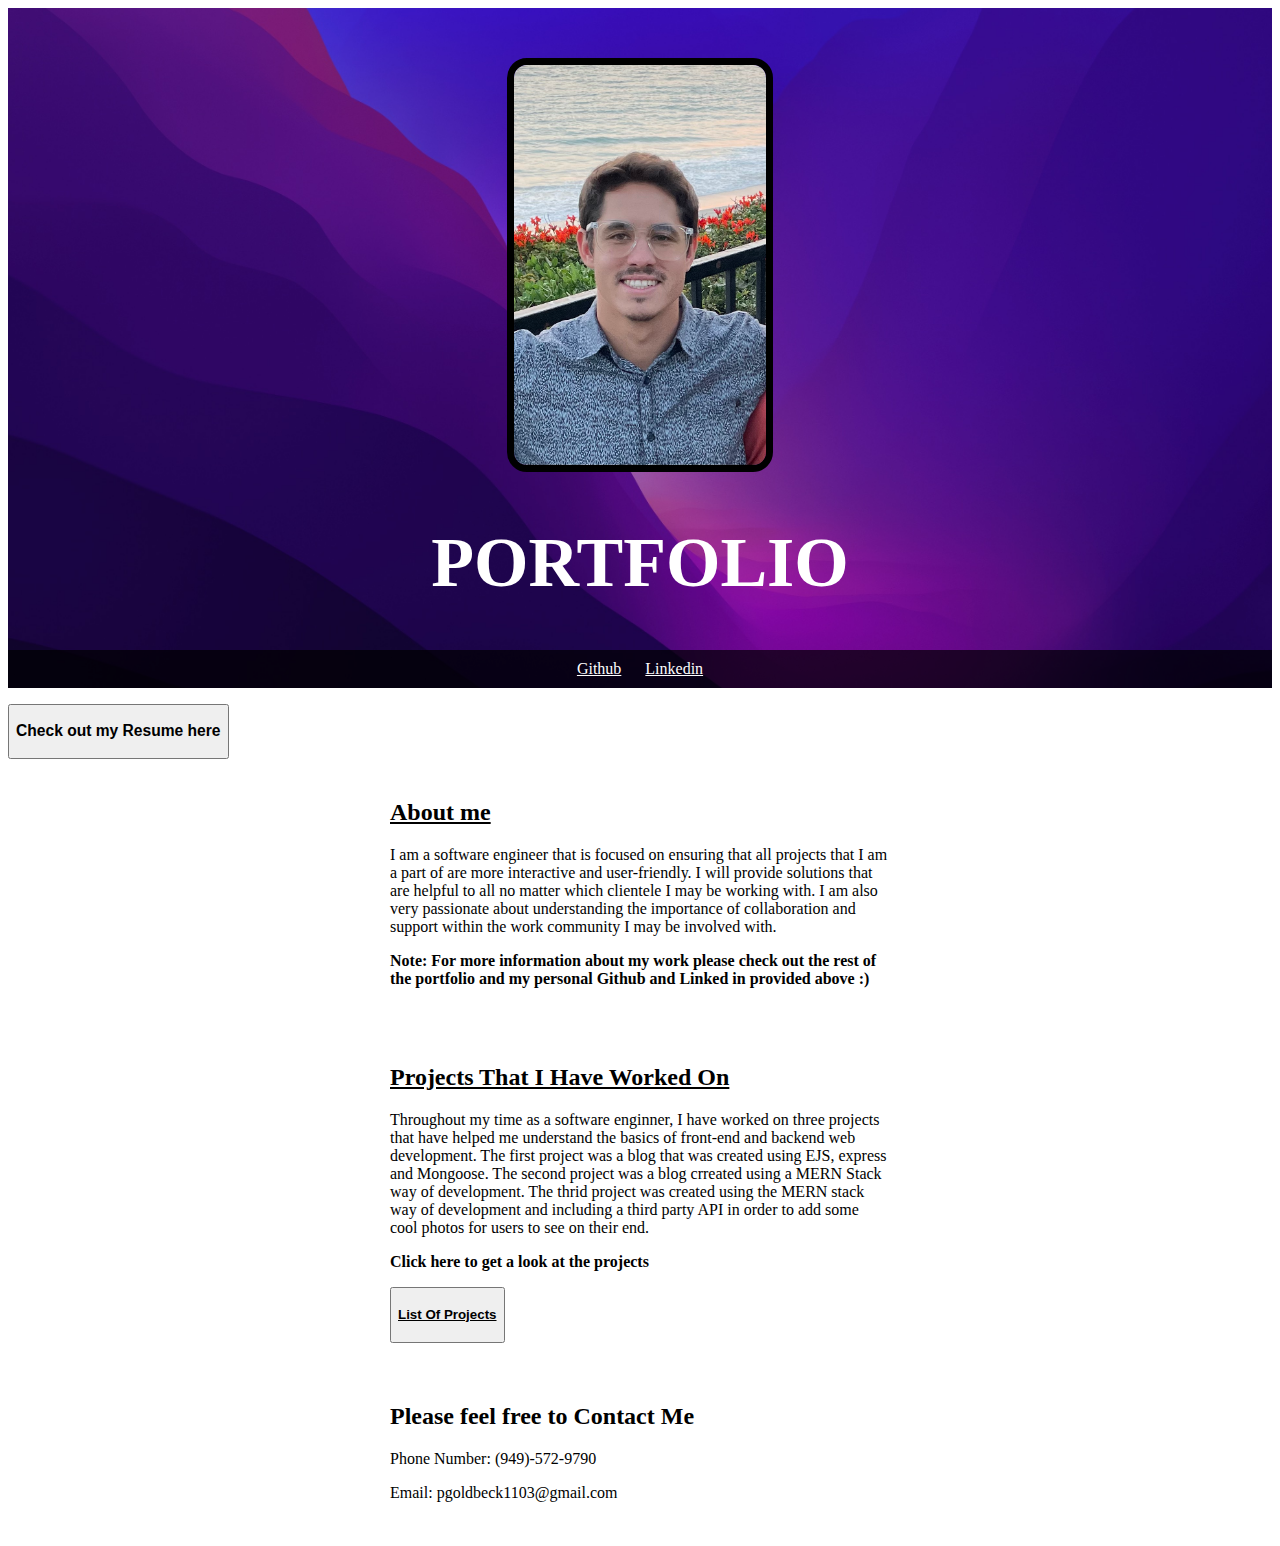
==== index.html @ bb1d7f31 "updated portfolio" ====
<!DOCTYPE html>
<head>
    <title>Pierces Portfolio</title>
    
  <link href="/normalize.css" rel="stylesheet">
  
  <link href="css/style.css" rel="stylesheet">
  <link href="css/style.css" rel="stylesheet">
  <meta charset="UTF-8">
  <meta http-equiv="X-UA-Compatible" content="IE=edge">
  <meta name="viewport" content="width=device-width, initial-scale=1.0">
  
</head>
<body>
  <header>
    
    <img src="Photos/IMG_4015.jpg">
    <br/>
    <h1>PORTFOLIO</h1>
    <ul>
      <li><a href="https://github.com/piercegoldbeck">Github</a></li>
      <li><a href="https://www.linkedin.com/in/pierce-goldbeck-b36a1623b/">Linkedin</a></li>
    </ul>
  </header>
  <div class="resume">
    <button id="myBtn"><h3>Check out my Resume here</h3></button>
    <div id="myModal" class="modal">
        <div class="modal-content">
            <span class="close">&times;</span>
            <p>Please take a look :)</p>
            <iframe src="Photos/Resume.jpeg"></iframe>
          </div>
  </div>
 <div class="articles">
  <article>
    <h2><u>About me</u></h2>
    <p>	I am a software engineer that is focused on ensuring that all projects that I am a part of are more interactive and user-friendly. 
        I will provide solutions that are helpful to all no matter which clientele I may be working with. 
        I am also very passionate about understanding the importance of collaboration and support within the work community I may be involved with. </p>
        <P><b>Note: For more information about my work please check out the rest of the portfolio and my personal Github and Linked in provided above :)</b></P>
  </article>
  <article>
    <h2><u>Projects That I Have Worked On</u></h2>
    <p>Throughout my time as a software enginner, I have worked on three projects that have helped me understand the basics of front-end and backend web development. 
        The first project was a blog that was created using EJS, express and Mongoose. 
        The second project was a blog crreated using a MERN Stack way of development.
        The thrid project was created using the MERN stack way of development and including a third party API in order to add some cool photos for users to see on their end. </p>
        <p><b>Click here to get a look at the projects</b></p>
    <div>     
       <Button> <h4><a class= "yo" href="html/project.html">List Of Projects</a></h4></Button>
    </div>
  </article>
  
  <article>
    <h2>Please feel free to Contact Me</h2>
    <p>Phone Number: (949)-572-9790</p>
    <p>Email: pgoldbeck1103@gmail.com</p>
  </article>

</div>
  <script src="javascript/app.js">
   
  </script>
</body>
---- css/style.css ----
header {
  text-align: center;
  background: url("../Photos/photo1.jpeg");
  background-size: cover;
  color: white;
}
a {
  color: white;
}
.yo {
  color: black;
}
h1 {
  font-size: 70px;
}
img {
  margin: 50px 0px 0px 0px;
  border: 7px solid black;
  border-radius: 20px;
  height: 400px;

}
ul {
  padding: 10px;
  background: rgba(0,0,0,0.7);
}
li {
  display: inline;
  padding: 0px 10px 0px 10px;
}
article {
  max-width: 500px;
  padding: 20px;
  margin: 0 auto;
}

/* The Modal (background) */
.modal {
  display: none; /* Hidden by default */
  position: fixed; /* Stay in place */
  z-index: 1; /* Sit on top */
  left: 0;
  top: 0;
  width: 100%; /* Full width */
  height: 100%; /* Full height */
  overflow: auto; /* Enable scroll if needed */
  background-color: rgb(0,0,0); /* Fallback color */
  background-color: rgba(0,0,0,0.4); /* Black w/ opacity */
}

/* Modal Content/Box */
.modal-content {
  background-color: #fefefe;
  margin: 15% auto; /* 15% from the top and centered */
  padding: 20px;
  border: 1px solid #888;
  width: 80%; /* Could be more or less, depending on screen size */
}

/* The Close Button */
.close {
  color: #aaa;
  float: right;
  font-size: 28px;
  font-weight: bold;
}

.close:hover,
.close:focus {
  color: black;
  text-decoration: none;
  cursor: pointer;
}
iframe {
  height: 1000px;
  width: 750px;
}
@media (max-width: 500px) {
  h1 {
    font-size: 36px;
    padding: 5px;
  }
  li {
    padding: 5px;
    display: block;
  }
  iframe {
    height: 350px;
    width: 100%;
  }
}
---- css/style.css ----
header {
  text-align: center;
  background: url("../Photos/photo1.jpeg");
  background-size: cover;
  color: white;
}
a {
  color: white;
}
.yo {
  color: black;
}
h1 {
  font-size: 70px;
}
img {
  margin: 50px 0px 0px 0px;
  border: 7px solid black;
  border-radius: 20px;
  height: 400px;

}
ul {
  padding: 10px;
  background: rgba(0,0,0,0.7);
}
li {
  display: inline;
  padding: 0px 10px 0px 10px;
}
article {
  max-width: 500px;
  padding: 20px;
  margin: 0 auto;
}

/* The Modal (background) */
.modal {
  display: none; /* Hidden by default */
  position: fixed; /* Stay in place */
  z-index: 1; /* Sit on top */
  left: 0;
  top: 0;
  width: 100%; /* Full width */
  height: 100%; /* Full height */
  overflow: auto; /* Enable scroll if needed */
  background-color: rgb(0,0,0); /* Fallback color */
  background-color: rgba(0,0,0,0.4); /* Black w/ opacity */
}

/* Modal Content/Box */
.modal-content {
  background-color: #fefefe;
  margin: 15% auto; /* 15% from the top and centered */
  padding: 20px;
  border: 1px solid #888;
  width: 80%; /* Could be more or less, depending on screen size */
}

/* The Close Button */
.close {
  color: #aaa;
  float: right;
  font-size: 28px;
  font-weight: bold;
}

.close:hover,
.close:focus {
  color: black;
  text-decoration: none;
  cursor: pointer;
}
iframe {
  height: 1000px;
  width: 750px;
}
@media (max-width: 500px) {
  h1 {
    font-size: 36px;
    padding: 5px;
  }
  li {
    padding: 5px;
    display: block;
  }
  iframe {
    height: 350px;
    width: 100%;
  }
}
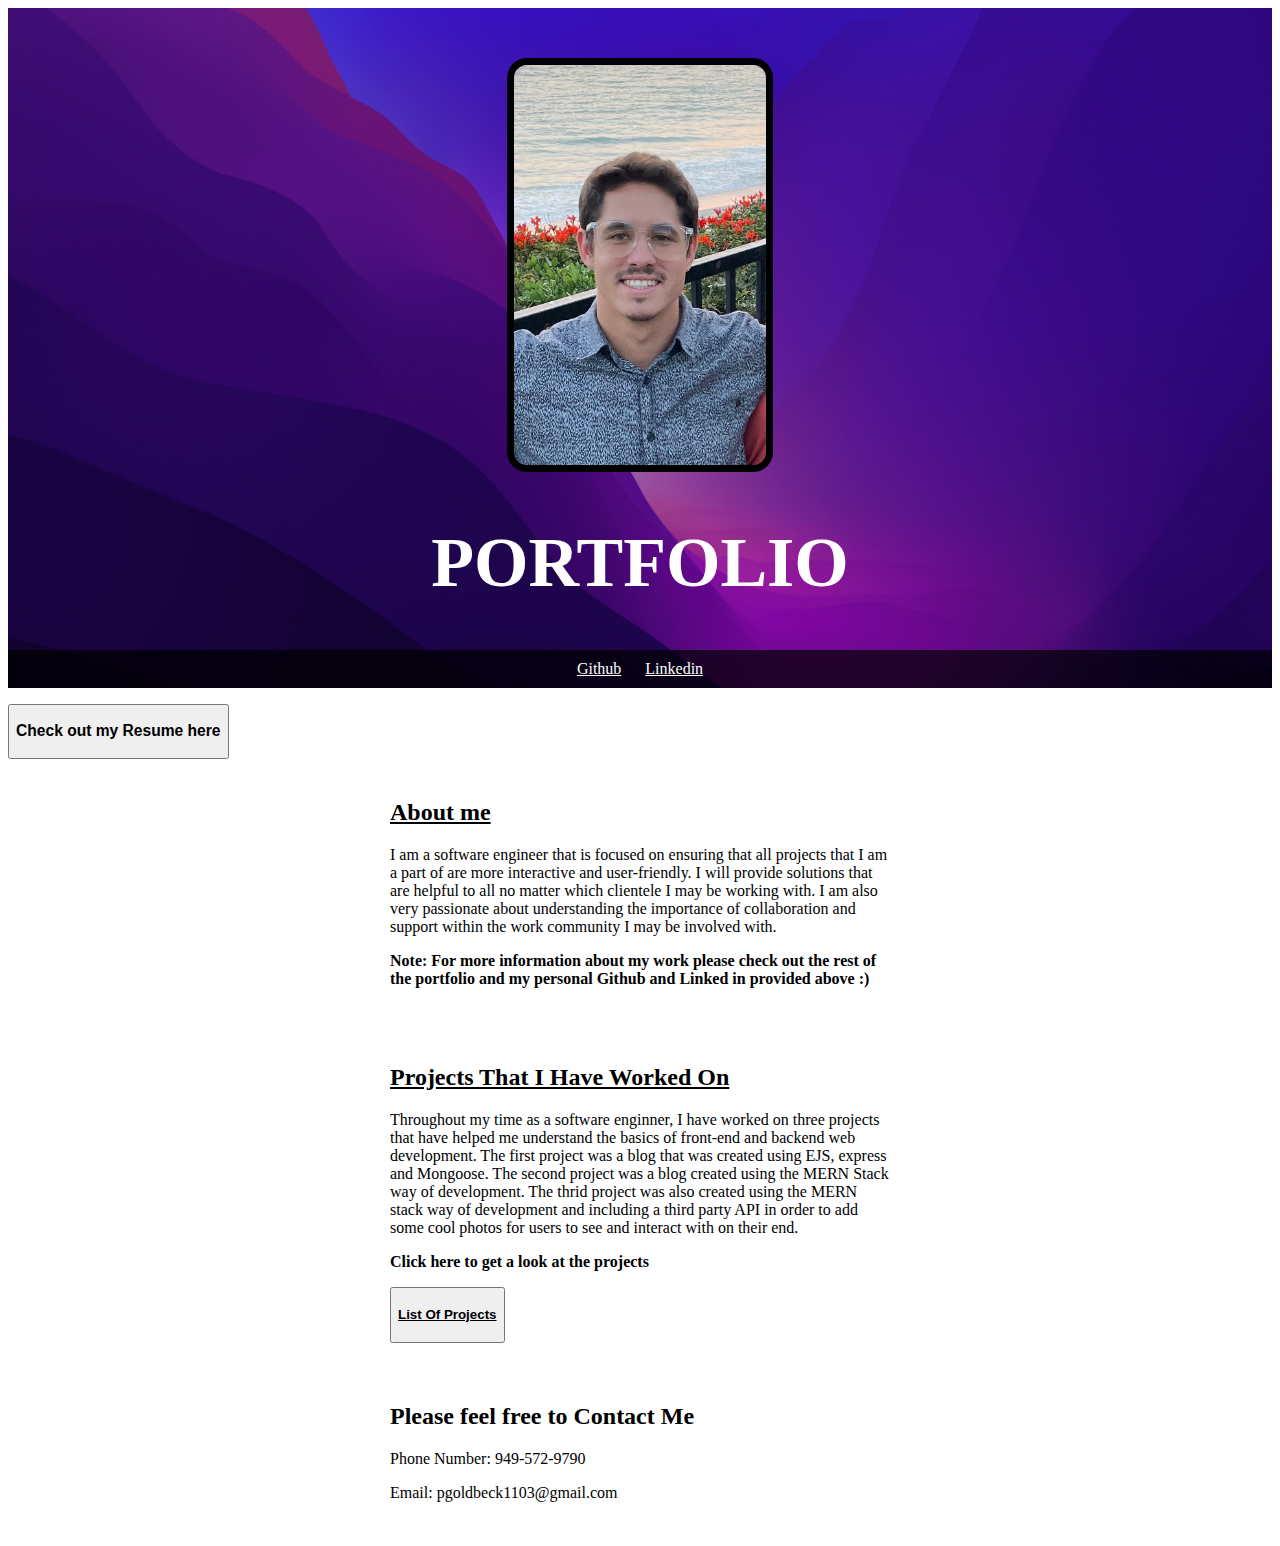
==== commit c12e290c: "new chnages made to update the portfolio and make it look more professional" ====
--- a/index.html
+++ b/index.html
@@ -43,8 +43,8 @@
     <h2><u>Projects That I Have Worked On</u></h2>
     <p>Throughout my time as a software enginner, I have worked on three projects that have helped me understand the basics of front-end and backend web development. 
         The first project was a blog that was created using EJS, express and Mongoose. 
-        The second project was a blog crreated using a MERN Stack way of development.
-        The thrid project was created using the MERN stack way of development and including a third party API in order to add some cool photos for users to see on their end. </p>
+        The second project was a blog created using the MERN Stack way of development.
+        The thrid project was also created using the MERN stack way of development and including a third party API in order to add some cool photos for users to see and interact with on their end. </p>
         <p><b>Click here to get a look at the projects</b></p>
     <div>     
        <Button> <h4><a class= "yo" href="html/project.html">List Of Projects</a></h4></Button>
@@ -53,7 +53,7 @@
   
   <article>
     <h2>Please feel free to Contact Me</h2>
-    <p>Phone Number: (949)-572-9790</p>
+    <p>Phone Number: 949-572-9790</p>
     <p>Email: pgoldbeck1103@gmail.com</p>
   </article>
 
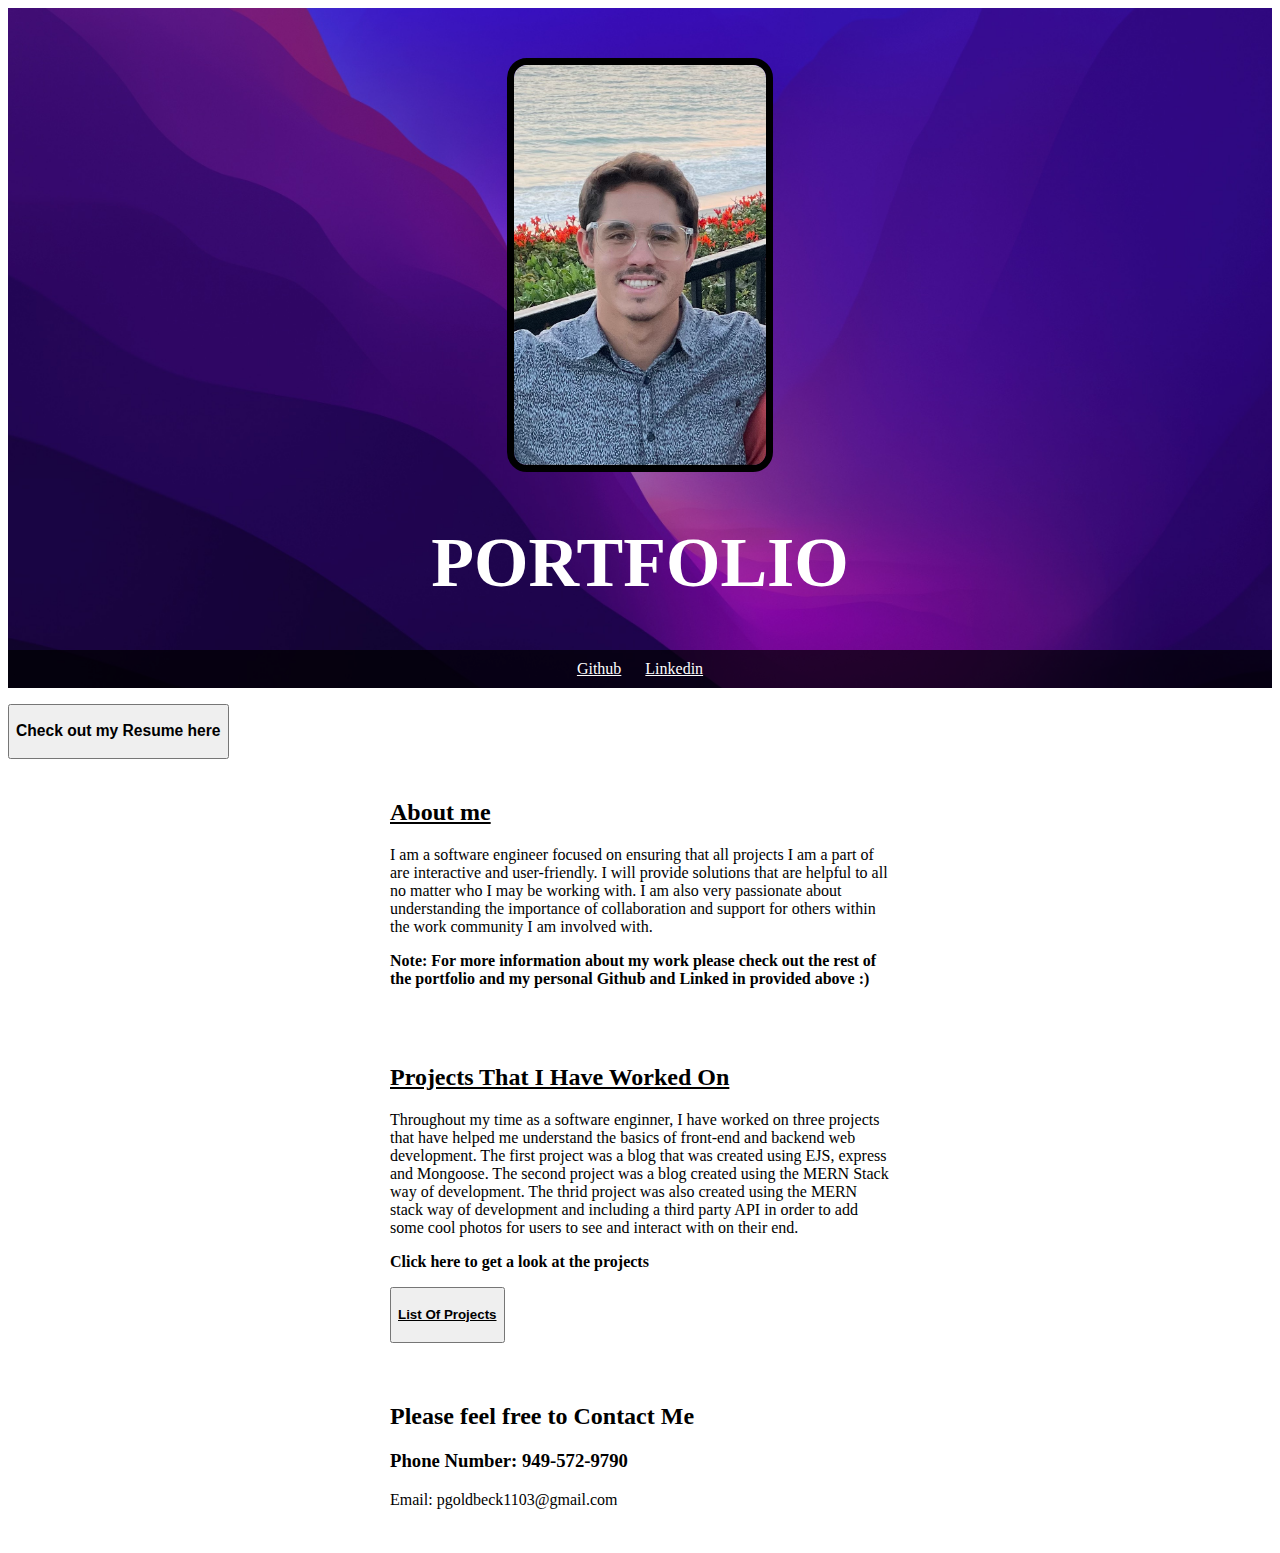
==== commit d6907a69: "close to final changes" ====
--- a/index.html
+++ b/index.html
@@ -34,9 +34,9 @@
  <div class="articles">
   <article>
     <h2><u>About me</u></h2>
-    <p>	I am a software engineer that is focused on ensuring that all projects that I am a part of are more interactive and user-friendly. 
-        I will provide solutions that are helpful to all no matter which clientele I may be working with. 
-        I am also very passionate about understanding the importance of collaboration and support within the work community I may be involved with. </p>
+    <p>	I am a software engineer focused on ensuring that all projects I am a part of are interactive and user-friendly. 
+        I will provide solutions that are helpful to all no matter who I may be working with. 
+        I am also very passionate about understanding the importance of collaboration and support for others within the work community I am involved with. </p>
         <P><b>Note: For more information about my work please check out the rest of the portfolio and my personal Github and Linked in provided above :)</b></P>
   </article>
   <article>
@@ -53,7 +53,7 @@
   
   <article>
     <h2>Please feel free to Contact Me</h2>
-    <p>Phone Number: 949-572-9790</p>
+    <h3>Phone Number: 949-572-9790</h3>
     <p>Email: pgoldbeck1103@gmail.com</p>
   </article>
 
